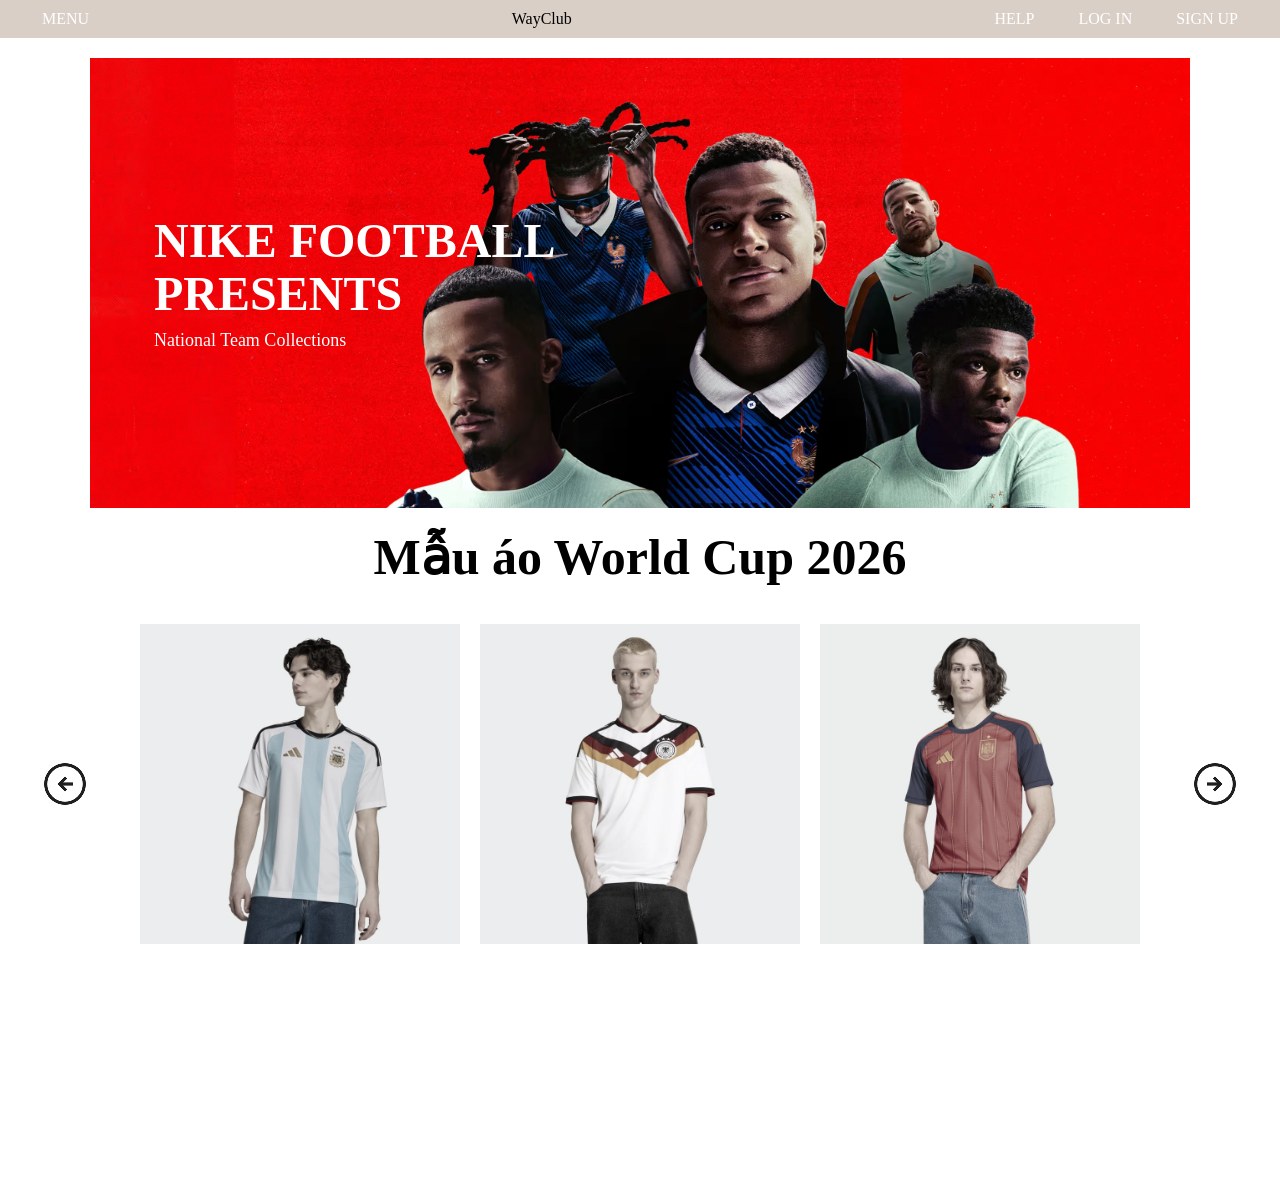
==== index.html @ 5ba558cb "Rename webchinh.html to index.html" ====
<html>
<head>
	<title>Wolfclub</title>
	<link rel="stylesheet" href="css/menu.css">
</head>
<body>
	<div id="nav">
		<div id ="menu">
			<ul class="left">
					<li><a href="#Menu" >MENU</a>
					<ul id="con">
						<li>Áo jersey</li>
						<li>Quần jersey</li>
					</ul>
					</li>
			</ul>
			<ul class="center">
				<li>WayClub</li>
			</ul>
			<ul class="right">
					<li><a href="#help">HELP</a></li>
					<li><a href="#login">LOG IN</a></li>
					<li><a href="#signup">SIGN UP</a></li>
				</ul>
		</div>
	</div>
	<div class="banner">
		<div class="ndbanner">
			<h2>NIKE FOOTBALL<br>PRESENTS</h2>
			<p>National Team Collections</p>
		</div>
	</div>
	
	<h1>Mẫu áo World Cup 2026	</h1>
	<div class="wrap">
	<img src="img/muitentrai.png" id="trai">
	<div class="slider">
		<div>
			<span><img src="img/a1.jpg"></span>
			<span><img src="img/a2.jpg"></span>
			<span><img src="img/a3.jpg"></span>
		</div>
		<div>
			<span><img src="img/a4.jpg"></span>
			<span><img src="img/a5.jpg"></span>
			<span><img src="img/messi.jpg"></span>
		</div>
		
	</div>
	<img src="img/muitenphai.png" id="phai">
	</div>
	<script language="JavaScript" src="js/slider.js"></script>
	
</body>
</html>
---- css/menu.css ----
* {
    margin:0 ;
    padding: 0;
    box-sizing: border-box;
}

ul {
    list-style: none;
}

#nav{
	position: sticky;
	top: 0;            
	z-index: 1000; 
}
#menu {
	
    display: flex;
    justify-content: space-between;
    background-color: #D9CFC7; 
    padding: 10px 20px;
}


.left, .center, .right {
    display: flex;
    align-items: center;
}



#menu ul li {
    position: relative; 
    margin: 0 10px;
}

#menu ul li a {
    text-decoration: none;
    color: white;
    padding: 8px 12px;
}


#con {
    display: none; 
    position: absolute;
    top: 100%; 
    left: 0;
    background-color: #c8d1b0; 
    min-width: 150px;
}


#con li {
    padding: 10px;
    cursor: pointer;
}


#con li:hover {
    background-color: #f59e0b; 
    color: white;
}


#menu ul li:hover #con {
    display: block;
}

.slider{
	width: 100%;
	display: flex;
	overflow-x: scroll;
}

.slider div{
	width: 100%;
	display: grid;
	grid-template-columns: auto auto auto;
	grid-gap: 20px;
	padding: 10px;
	flex: none;
}

.slider div img{
	width:100%;
	filter: grayscale(70%);
	transition: transform 0.5s;
}

.slider::-webkit-scrollbar{
	display: none;
}
.wrap{
	overflow-x: auto;
	position: relative;
	display:flex;
	align-items: center;
	justify-content: center;
	margin: 10% auto;
	bottom: 100px;
}

#trai, #phai{
	width:50px;
	cursor: pointer;
	margin: 40px;
}
h1{
	display:flex;
	font-size: 50px;
	justify-content: center;
	margin: 10px 0 0 0;
	
}

.slider div img:hover{
	filter: grayscale(0);
	cursor: pointer;
	transform: scale(1.1);
}

.banner {
    width: 1100px;
    height: 450px;
	margin:20px auto;
    background-image: url("../img/image.jpg"); 
    background-size: cover;	
    background-position: center 20%; 
    background-repeat: no-repeat;   
    position: relative;
    display: flex;
    align-items: center; 
    justify-content: flex-start; 
    padding-left: 5%; 
}


.ndbanner{
    color: white; 
}
.ndbanner h2 {
    font-size: 48px;
    font-weight: bold;
    text-transform: uppercase;
    margin-bottom: 10px;
    line-height: 1.1;
}
.ndbanner p {
    font-size: 18px;
    margin: 0;
}
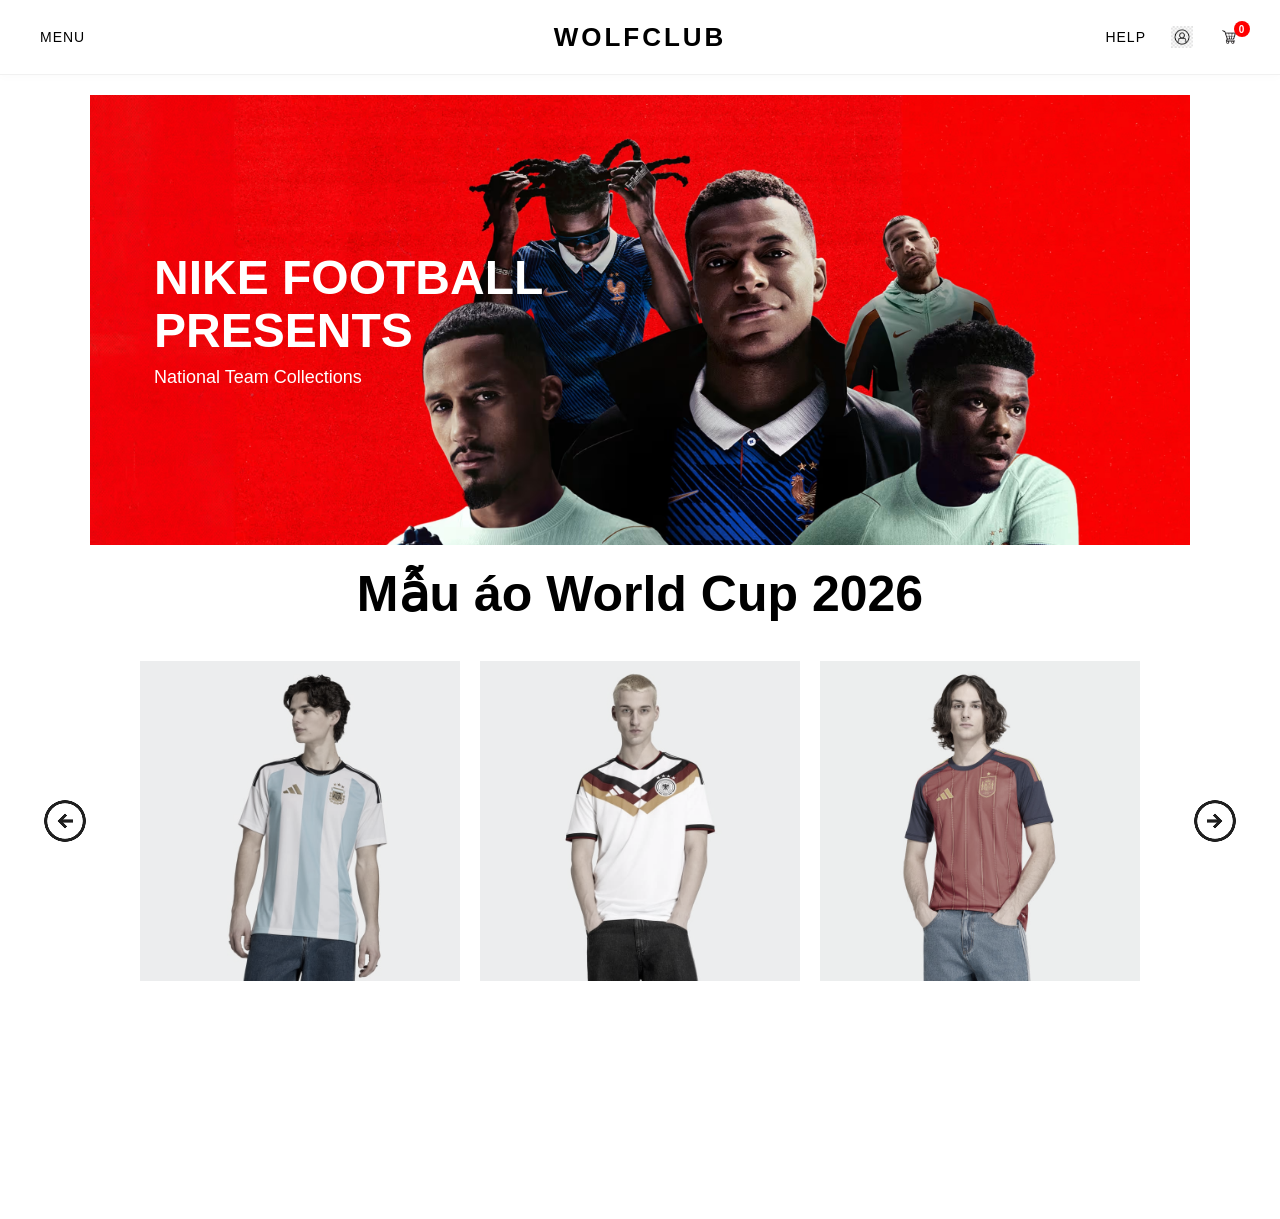
==== commit e6a213f2: "lendi" ====
--- a/index.html
+++ b/index.html
@@ -4,26 +4,40 @@
 	<link rel="stylesheet" href="css/menu.css">
 </head>
 <body>
-	<div id="nav">
-		<div id ="menu">
-			<ul class="left">
-					<li><a href="#Menu" >MENU</a>
-					<ul id="con">
-						<li>Áo jersey</li>
-						<li>Quần jersey</li>
-					</ul>
-					</li>
-			</ul>
-			<ul class="center">
-				<li>WayClub</li>
-			</ul>
-			<ul class="right">
-					<li><a href="#help">HELP</a></li>
-					<li><a href="#login">LOG IN</a></li>
-					<li><a href="#signup">SIGN UP</a></li>
-				</ul>
-		</div>
-	</div>
+<div id="nav" class="premium-nav">
+        <div id="menu">
+            
+            <ul class="left">
+                <li class="has-dropdown"><a href="index.html">MENU</a>
+                    <ul id="con">
+                        <li><a href="#">Áo jersey</a></li>
+                        <li><a href="#">Quần jersey</a></li>
+                    </ul>
+                </li>
+            </ul>
+            
+            <ul class="center">
+                <li><a href="index.html" class="brand-logo">WOLFCLUB</a></li>
+            </ul>
+            
+            <ul class="right">
+                <li><a href="#help" class="nav-text-link">HELP</a></li>
+                
+                <li>
+                    <a href="login.html" class="nav-icon-link">
+                        <img src="img/iconuser.jpg" alt="Tài khoản" class="custom-icon">
+                    </a>
+                </li>
+                
+                <li>
+                    <a href="cart.html" class="nav-icon-link cart-wrapper">
+                        <img src="img/iconshoping.jpg" alt="Giỏ hàng" class="custom-icon">
+                        <span class="cart-dot">0</span>
+                    </a>
+                </li>
+            </ul>
+        </div>
+    </div>
 	<div class="banner">
 		<div class="ndbanner">
 			<h2>NIKE FOOTBALL<br>PRESENTS</h2>
--- a/css/menu.css
+++ b/css/menu.css
@@ -1,6 +1,9 @@
 
+/* =========================================
+   HEADER WOLFCLUB CAO CẤP (PREMIUM)
+========================================= */
 * {
-    margin:0 ;
+    margin: 0;
     padding: 0;
     box-sizing: border-box;
 }
@@ -9,59 +12,145 @@
     list-style: none;
 }
 
-#nav{
-	position: sticky;
-	top: 0;            
-	z-index: 1000; 
-}
-#menu {
-	
+body {
+    font-family: 'Helvetica Neue', Arial, sans-serif; /* Font chữ gọn gàng, hiện đại */
+}
+
+/* Khung dính trên cùng, nền trắng, có viền mờ đáy */
+#nav.premium-nav {
+    position: sticky;
+    top: 0;
+    z-index: 1000;
+    background-color: #ffffff; 
+    border-bottom: 1px solid #f1f1f1; 
+    box-shadow: 0 2px 10px rgba(0,0,0,0.02); /* Đổ bóng cực nhẹ */
+}
+
+/* Căn chỉnh 3 cột cân bằng */
+#nav.premium-nav #menu {
     display: flex;
     justify-content: space-between;
-    background-color: #D9CFC7; 
-    padding: 10px 20px;
-}
-
-
-.left, .center, .right {
-    display: flex;
-    align-items: center;
-}
-
-
-
-#menu ul li {
-    position: relative; 
-    margin: 0 10px;
-}
-
-#menu ul li a {
+    align-items: center;
+    max-width: 1400px; /* Chiều rộng giống form chuẩn */
+    margin: 0 auto;
+    padding: 18px 40px; /* Thêm không gian thở */
+}
+
+#nav.premium-nav .left, 
+#nav.premium-nav .right {
+    flex: 1; /* Ép 2 bên bằng nhau để Logo ở center tuyệt đối */
+    display: flex;
+    align-items: center;
+}
+
+#nav.premium-nav .right {
+    justify-content: flex-end; /* Đẩy cụm Icon sát mép phải */
+    gap: 25px; /* Khoảng cách giữa các icon */
+}
+
+#nav.premium-nav .center {
+    display: flex;
+    justify-content: center;
+}
+
+/* Định dạng chung cho Text & Link */
+#nav.premium-nav a {
     text-decoration: none;
-    color: white;
-    padding: 8px 12px;
-}
-
+    color: #000000; /* Đen tuyền mạnh mẽ */
+    font-size: 14px;
+    font-weight: 500;
+    letter-spacing: 1px; /* Cách chữ nhẹ nhàng */
+    transition: color 0.3s ease;
+}
+
+#nav.premium-nav a:hover {
+    color: #888888; /* Chuyển xám khi rê chuột */
+}
+
+/* Tôn vinh Logo Thương hiệu */
+.brand-logo {
+    font-size: 26px !important;
+    font-weight: 900 !important;
+    letter-spacing: 3px !important; /* Dãn chữ rộng ra cho sang */
+    text-transform: uppercase;
+}
+
+/* Định dạng kích thước Icon */
+.nav-icon-link i {
+    font-size: 19px;
+    color: #000;
+}
+
+.nav-icon-link:hover i {
+    color: #888;
+}
+
+/* Biểu tượng Giỏ hàng và Chấm đỏ */
+.cart-wrapper {
+    position: relative;
+    display: flex;
+    align-items: center;
+}
+
+.cart-dot {
+    position: absolute;
+    top: -6px;
+    right: -8px;
+    background-color: #ff0000; /* Đỏ rực báo hiệu */
+    color: #ffffff !important;
+    font-size: 10px;
+    font-weight: bold;
+    min-width: 16px;
+    height: 16px;
+    border-radius: 50%;
+    display: flex;
+    align-items: center;
+    justify-content: center;
+    padding: 0 4px;
+}
+
+/* =========================================
+   MENU DROPDOWN TRONG SUỐT BÊN TRÁI
+========================================= */
+.has-dropdown {
+    position: relative;
+    padding: 10px 0;
+}
 
 #con {
     display: none; 
     position: absolute;
     top: 100%; 
     left: 0;
-    background-color: #c8d1b0; 
-    min-width: 150px;
-}
-
-
-#con li {
-    padding: 10px;
-    cursor: pointer;
-}
-
-
-#con li:hover {
-    background-color: #f59e0b; 
-    color: white;
-}
+    background-color: #ffffff; /* Nền trắng */
+    min-width: 200px;
+    border: 1px solid #eee;
+    box-shadow: 0 10px 20px rgba(0,0,0,0.05);
+    padding: 10px 0;
+}
+
+.has-dropdown:hover #con {
+    display: block;
+}
+
+#con li a {
+    display: block;
+    padding: 12px 20px;
+    font-size: 13px;
+    font-weight: 400;
+    color: #333 !important;
+    text-transform: capitalize;
+}
+
+#con li a:hover {
+    background-color: #f9f9f9;
+    color: #000 !important;
+}
+
+/* =========================================
+   TỪ ĐÂY TRỞ XUỐNG LÀ CODE SLIDER/BANNER CŨ CỦA BẠN 
+   (.slider, .banner, .wrap, v.v...)
+========================================= */
 
 
 #menu ul li:hover #con {
@@ -150,4 +239,321 @@
 .ndbanner p {
     font-size: 18px;
     margin: 0;
+}
+
+/* =========================================
+   GIAO DIỆN TRANG ĐĂNG NHẬP (MINIMALIST)
+========================================= */
+
+/* Nền xám cho riêng trang login */
+body.login-page-bg {
+    background-color: #f4f6f8;
+    display: flex;
+    justify-content: center;
+    align-items: center;
+    min-height: 100vh;
+    margin: 0;
+    font-family: Arial, sans-serif;
+}
+
+.simple-login-container {
+    width: 100%;
+    padding: 20px;
+    display: flex;
+    justify-content: center;
+}
+
+/* Khung hộp trắng bo góc */
+.simple-login-box {
+    background: #ffffff;
+    width: 100%;
+    max-width: 400px;
+    padding: 40px 30px;
+    border-radius: 8px;
+    box-shadow: 0 4px 20px rgba(0,0,0,0.05);
+    text-align: center;
+}
+
+.simple-login-box h1 {
+    font-size: 28px;
+    font-weight: 900;
+    text-transform: uppercase;
+    letter-spacing: 1px;
+    margin-bottom: 30px;
+    color: #111;
+}
+
+/* 2 Nút mạng xã hội */
+.social-btn {
+    width: 100%;
+    padding: 12px;
+    margin-bottom: 15px;
+    border-radius: 4px;
+    font-size: 14px;
+    font-weight: bold;
+    cursor: pointer;
+    display: flex;
+    align-items: center;
+    justify-content: center;
+    gap: 10px;
+    transition: 0.2s;
+}
+
+.social-btn img {
+    width: 18px;
+    height: 18px;
+    object-fit: contain;
+}
+
+.google-btn {
+    background: #fff;
+    border: 1px solid #ddd;
+    color: #333;
+}
+.google-btn:hover { background: #f9f9f9; }
+
+.apple-btn {
+    background: #000;
+    border: 1px solid #000;
+    color: #fff;
+}
+.apple-btn:hover { background: #333; }
+
+/* Đường kẻ chia "Hoặc" */
+.divider {
+    display: flex;
+    align-items: center;
+    text-align: center;
+    margin: 20px 0;
+    color: #999;
+    font-size: 13px;
+}
+
+.divider::before, .divider::after {
+    content: '';
+    flex: 1;
+    border-bottom: 1px solid #eee;
+}
+
+.divider span {
+    padding: 0 10px;
+}
+
+/* Các ô nhập liệu */
+.simple-login-box .input-group {
+    margin-bottom: 15px;
+    text-align: left;
+}
+
+.simple-login-box input {
+    width: 100%;
+    padding: 14px;
+    border: 1px solid #ddd;
+    border-radius: 4px;
+    font-size: 14px;
+    outline: none;
+    transition: border-color 0.3s;
+    box-sizing: border-box; /* Ép input không bị tràn ra ngoài form */
+}
+
+/* Rê chuột vào ô input thì viền đổi màu vàng */
+.simple-login-box input:focus {
+    border-color: #f1c40f; 
+}
+
+/* Nút Tiếp tục màu vàng */
+.btn-continue {
+    width: 100%;
+    background-color: #f1c40f; /* Màu vàng chuẩn y chang ảnh */
+    color: #000;
+    border: none;
+    padding: 14px;
+    font-size: 14px;
+    font-weight: bold;
+    border-radius: 4px;
+    cursor: pointer;
+    margin-top: 10px;
+    transition: 0.3s;
+}
+
+.btn-continue:hover {
+    background-color: #d4ac0d;
+}
+
+/* Nút quay lại dưới đáy */
+.back-link {
+    margin-top: 25px;
+}
+
+.back-link a {
+    color: #888;
+    font-size: 13px;
+    text-decoration: underline;
+}
+.back-link a:hover {
+    color: #111;
+}
+/* =========================================
+   GIAO DIỆN TÀI KHOẢN (ACCOUNT DASHBOARD)
+========================================= */
+.acc-wrapper {
+    display: flex;
+    gap: 20px;
+    margin: 40px auto 80px auto; /* Thêm khoảng trống dưới đáy web */
+    max-width: 1200px; /* Khóa chiều rộng tối đa */
+    padding: 0 20px; /* Giữ lề an toàn 2 bên không bị sát mép */
+    font-family: Arial, sans-serif;
+}
+
+/* --- SIDEBAR TRÁI --- */
+.acc-sidebar {
+    width: 260px; /* Bóp nhỏ cột trái lại một chút cho cân đối */
+    flex-shrink: 0; /* Bắt buộc không được thu nhỏ cột này khi màn hình hẹp */
+    display: flex;
+    flex-direction: column;
+    gap: 15px;
+}
+
+.acc-sidebar > div, .acc-sidebar > nav {
+    background: #fff;
+    border-radius: 8px;
+    padding: 15px 20px; /* Giảm padding một chút cho thon gọn */
+    box-shadow: 0 1px 4px rgba(0,0,0,0.05);
+}
+
+.acc-profile {
+    display: flex;
+    align-items: center;
+    gap: 15px;
+}
+
+.acc-avatar {
+    width: 50px;
+    height: 50px;
+    background-color: #fce2b6; /* Màu vàng nhạt giống avatar */
+    color: #fff;
+    border-radius: 50%;
+    display: flex;
+    justify-content: center;
+    align-items: center;
+    font-size: 24px;
+}
+
+.acc-user-info { display: flex; flex-direction: column; gap: 5px; }
+.acc-name { font-weight: bold; font-size: 14px; color: #333; }
+.acc-email { font-size: 13px; color: #666; word-break: break-all; }
+
+/* Các link Navigation */
+.acc-nav { display: flex; flex-direction: column; }
+.acc-nav a {
+    display: flex;
+    align-items: center;
+    padding: 15px 0;
+    color: #444;
+    text-decoration: none;
+    font-size: 14px;
+    border-bottom: 1px solid #f1f1f1;
+}
+.acc-nav a:last-child { border-bottom: none; }
+.acc-nav a i:first-child { width: 25px; color: #f5a623; font-size: 16px; } /* Icon màu vàng */
+.acc-nav a .arrow { margin-left: auto; color: #ccc; font-size: 12px; }
+
+/* Hover và Active (Có viền vàng bên trái) */
+.acc-nav a:hover, .acc-nav a.active { color: #000; font-weight: bold; }
+.acc-nav a.active { position: relative; }
+.acc-nav a.active::before {
+    content: ""; position: absolute; left: -20px;
+    width: 4px; height: 20px; background-color: #f5a623; border-radius: 0 4px 4px 0;
+}
+
+/* Liên hệ Footer */
+.acc-contact p {
+    display: flex; justify-content: space-between;
+    font-size: 12px; margin-bottom: 10px;
+}
+.acc-contact p .label { color: #888; }
+.acc-contact p .val { color: #f5a623; text-decoration: none; }
+
+/* Nút đăng xuất */
+.btn-logout {
+    background-color: #f8f9fa; border: 1px solid #ddd;
+    color: #333; padding: 12px; border-radius: 8px;
+    font-size: 14px; font-weight: bold; cursor: pointer; transition: 0.3s;
+}
+.btn-logout:hover { background-color: #e2e6ea; }
+
+/* --- CỘT PHẢI: NỘI DUNG --- */
+.acc-content {
+    flex: 1; background: #fff;
+    border-radius: 8px; padding: 30px;
+    box-shadow: 0 1px 4px rgba(0,0,0,0.05);
+}
+
+.acc-page-title { font-size: 18px; color: #333; margin-bottom: 20px; }
+
+/* Thanh tìm kiếm */
+.acc-search-box {
+    position: relative; margin-bottom: 20px;
+}
+.acc-search-box i {
+    position: absolute; left: 15px; top: 50%; transform: translateY(-50%); color: #999;
+}
+.acc-search-box input {
+    width: 100%; padding: 12px 12px 12px 40px;
+    border: 1px solid #eee; border-radius: 6px; outline: none; font-size: 14px;
+}
+
+/* Tabs trạng thái */
+.acc-tabs {
+    display: flex; border-bottom: 1px solid #eee; margin-bottom: 50px;
+}
+.acc-tabs .tab {
+    padding: 15px 20px; font-size: 14px; color: #666; cursor: pointer;
+}
+.acc-tabs .tab.active {
+    color: #f5a623; font-weight: bold; border-bottom: 2px solid #f5a623;
+}
+
+/* Empty state (Không có đơn) */
+.acc-empty-state {
+    display: flex; flex-direction: column; align-items: center; justify-content: center;
+    padding: 50px 0; color: #999;
+}
+.acc-empty-state .empty-icon {
+    width: 80px; height: 80px; background: #f4f6f8; border-radius: 50%;
+    display: flex; justify-content: center; align-items: center; font-size: 35px; color: #d1d5db;
+    margin-bottom: 15px;
+}
+
+/* Mobile responsive */
+@media (max-width: 900px) {
+    .acc-wrapper { flex-direction: column; }
+    .acc-sidebar { width: 100%; }
+    .acc-tabs { overflow-x: auto; white-space: nowrap; }
+}
+/* =========================================
+   ĐỊNH DẠNG ICON BẰNG ẢNH (CUSTOM ICON)
+========================================= */
+.custom-icon {
+    width: 22px;
+    height: 22px;
+    object-fit: contain; /* Giữ tỷ lệ, không làm méo ảnh */
+    vertical-align: middle;
+    transition: transform 0.3s ease;
+}
+
+/* Hiệu ứng phóng to nhẹ khi khách rê chuột vào ảnh */
+.nav-icon-link:hover .custom-icon {
+    transform: scale(1.15);
+}
+
+/* Chỉnh lại vị trí chấm đỏ cho khớp với thẻ ảnh */
+.cart-wrapper {
+    position: relative;
+    display: flex;
+    align-items: center;
+}
+.cart-dot {
+    top: -5px;
+    right: -10px;
 }
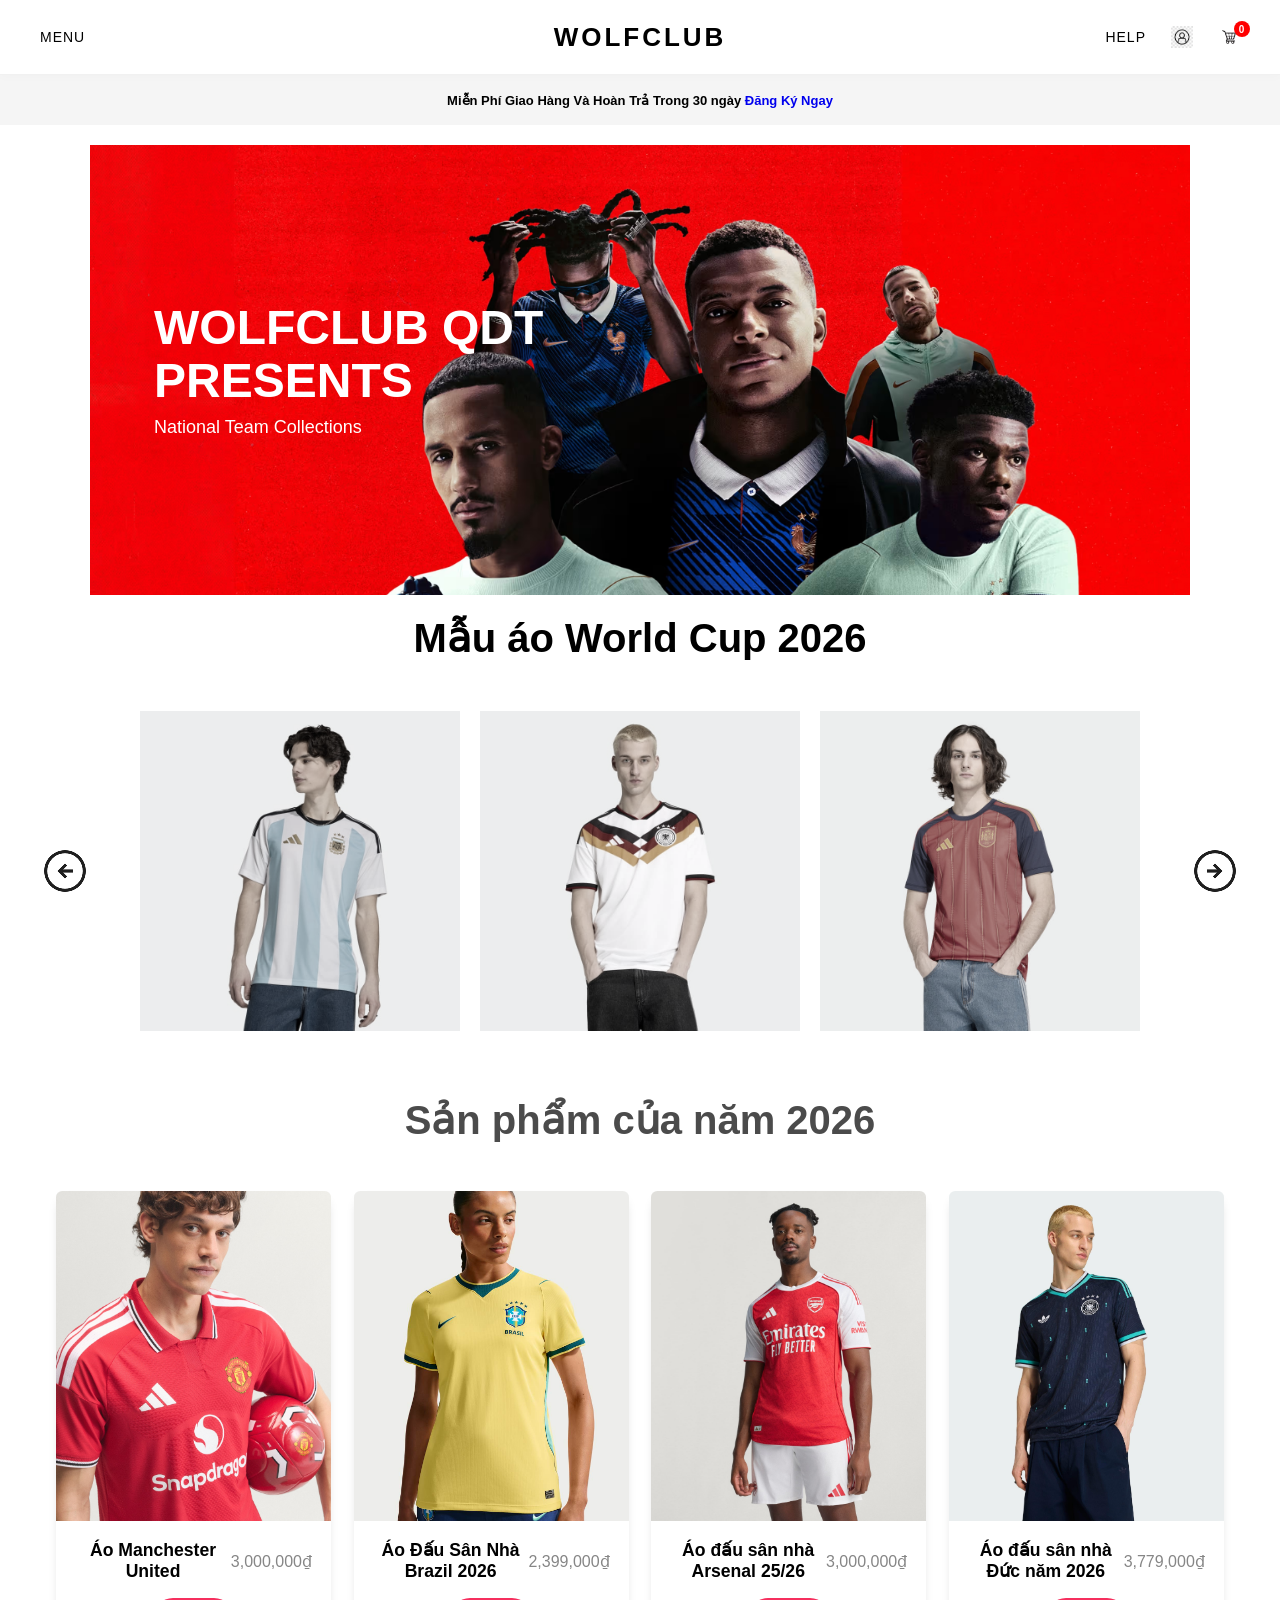
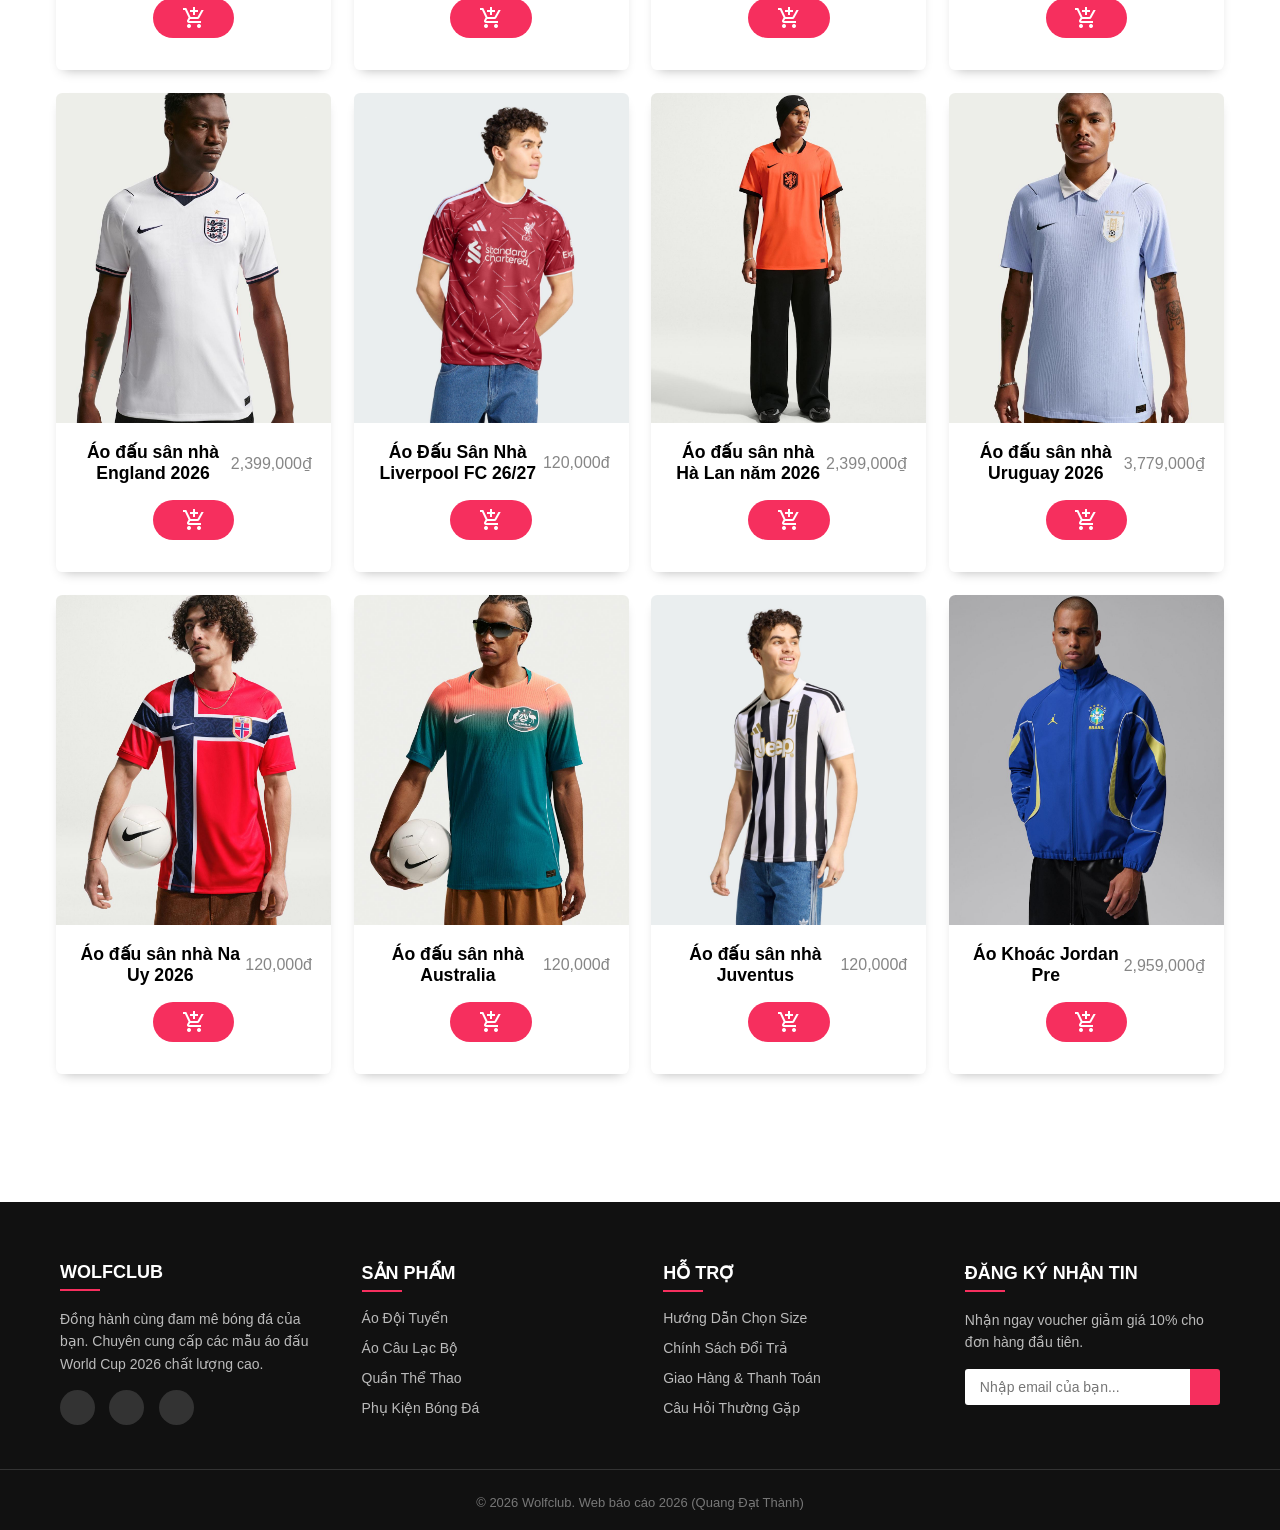
==== commit d861f68f: "Update index.html" ====
--- a/index.html
+++ b/index.html
@@ -2,6 +2,8 @@
 <head>
 	<title>Wolfclub</title>
 	<link rel="stylesheet" href="css/menu.css">
+	<link rel="stylesheet" href="css/footer.css">
+	<link rel="stylesheet" href="https://fonts.googleapis.com/css2?family=Material+Symbols+Outlined:opsz,wght,FILL,GRAD@24,400,0,0&icon_names=add_shopping_cart" />
 </head>
 <body>
 <div id="nav" class="premium-nav">
@@ -38,14 +40,17 @@
             </ul>
         </div>
     </div>
+	<div class="thongtin">
+		<h3>Miễn Phí Giao Hàng Và Hoàn Trả Trong 30 ngày <a href="login.html">Đăng Ký Ngay</a></h3>
+	</div>
 	<div class="banner">
 		<div class="ndbanner">
-			<h2>NIKE FOOTBALL<br>PRESENTS</h2>
+			<h2>WOLFCLUB QDT<br>PRESENTS</h2>
 			<p>National Team Collections</p>
 		</div>
 	</div>
 	
-	<h1>Mẫu áo World Cup 2026	</h1>
+	<h1>Mẫu áo World Cup 2026</h1>
 	<div class="wrap">
 	<img src="img/muitentrai.png" id="trai">
 	<div class="slider">
@@ -64,6 +69,278 @@
 	<img src="img/muitenphai.png" id="phai">
 	</div>
 	<script language="JavaScript" src="js/slider.js"></script>
+	<div class="ndc">
+	<div class="nd">
+		<div class="title">
+			<h4>Sản phẩm của năm 2026</h4>
+		</div>
+		<div class="sp-grid">
+			
+			<div class="sp">
+				<a href="sanpham/product1.html?id=mu" class="link-chi-tiet">
+					<div class="sp-img">
+						<img src="img/ao1b.jpg" alt="front sp images">
+						<img src="img/ao1.jpg" alt="rear sp images" class="rear-img">
+					</div>
+				</a>
+				<div class="ttsp">
+					<div>
+						<a href="sanpham/product1.html?id=mu" class="link-chi-tiet">
+							<span class="tensp">Áo Manchester United</span>
+						</a>
+						<span class="giasp">3,000,000₫</span>
+					</div>
+				    <a href="#" class="nutsp"><span class="material-symbols-outlined">add_shopping_cart</span></a>
+				</div>
+			</div>
+			
+			<div class="sp">
+				<a href="sanpham/product1.html?id=brazil" class="link-chi-tiet">
+					<div class="sp-img">
+						<img src="img/ao2b.jpg" alt="front sp images">
+						<img src="img/ao2.jpg" alt="rear sp images" class="rear-img">
+					</div>
+				</a>
+				<div class="ttsp">
+					<div>
+						<a href="sanpham/product1.html?id=brazil" class="link-chi-tiet">
+							<span class="tensp">Áo Đấu Sân Nhà Brazil 2026</span>
+						</a>
+						<span class="giasp">2,399,000₫</span>
+					</div>
+				    <a href="#" class="nutsp"><span class="material-symbols-outlined">add_shopping_cart</span></a>
+				</div>
+			</div>
+			
+			<div class="sp">
+				<a href="sanpham/product1.html?id=arsenal" class="link-chi-tiet">
+					<div class="sp-img">
+						<img src="img/ao3.jpg" alt="front sp images">
+						<img src="img/ao3b.jpg" alt="rear sp images" class="rear-img">
+					</div>
+				</a>
+				<div class="ttsp">
+					<div>
+						<a href="sanpham/product1.html?id=arsenal" class="link-chi-tiet">
+							<span class="tensp">Áo đấu sân nhà Arsenal 25/26</span>
+						</a>
+						<span class="giasp">3,000,000₫</span>
+					</div>
+				    <a href="#" class="nutsp"><span class="material-symbols-outlined">add_shopping_cart</span></a>
+				</div>
+			</div>
+			
+			<div class="sp">
+				<a href="sanpham/product1.html?id=duc" class="link-chi-tiet">
+					<div class="sp-img">
+						<img src="img/ao_20.jpg" alt="front sp images">
+						<img src="img/ao_21.jpg" alt="rear sp images" class="rear-img">
+					</div>
+				</a>
+				<div class="ttsp">
+					<div>
+					    <a href="sanpham/product1.html?id=duc" class="link-chi-tiet">
+						    <span class="tensp">Áo đấu sân nhà Đức năm 2026</span>
+						</a>
+						<span class="giasp">3,779,000₫</span>
+					</div>
+				    <a href="#" class="nutsp"><span class="material-symbols-outlined">add_shopping_cart</span></a>
+				</div>
+			</div>
+			
+			<div class="sp">
+				<a href="sanpham/product1.html?id=england" class="link-chi-tiet">
+					<div class="sp-img">
+						<img src="img/ao_18.jpg" alt="front sp images">
+						<img src="img/ao_19.jpg" alt="rear sp images" class="rear-img">
+					</div>
+				</a>
+				<div class="ttsp">
+					<div>
+					    <a href="sanpham/product1.html?id=england" class="link-chi-tiet">
+						    <span class="tensp">Áo đấu sân nhà England 2026</span>
+						</a>
+						<span class="giasp">2,399,000₫</span>
+					</div>
+				    <a href="#" class="nutsp"><span class="material-symbols-outlined">add_shopping_cart</span></a>
+				</div>
+			</div>
+			
+			<div class="sp">
+				<a href="sanpham/product1.html?id=liverpool" class="link-chi-tiet">
+					<div class="sp-img">
+						<img src="img/ao_9.jpg" alt="front sp images">
+						<img src="img/ao_10.jpg" alt="rear sp images" class="rear-img">
+					</div>
+				</a>
+				<div class="ttsp">
+					<div>
+					    <a href="sanpham/product1.html?id=liverpool" class="link-chi-tiet">
+						    <span class="tensp">Áo Đấu Sân Nhà Liverpool FC 26/27</span>
+						</a>
+						<span class="giasp">120,000đ</span>
+					</div>
+				    <a href="#" class="nutsp"><span class="material-symbols-outlined">add_shopping_cart</span></a>
+				</div>
+			</div>
+			
+			<div class="sp">
+				<a href="sanpham/product1.html?id=halan" class="link-chi-tiet">
+					<div class="sp-img">
+						<img src="img/ao_11.jpg" alt="front sp images">
+						<img src="img/ao_12.jpg" alt="rear sp images" class="rear-img">
+					</div>
+				</a>
+				<div class="ttsp">
+					<div>
+					    <a href="sanpham/product1.html?id=halan" class="link-chi-tiet">
+						    <span class="tensp">Áo đấu sân nhà Hà Lan năm 2026</span>
+						</a>
+						<span class="giasp">2,399,000₫</span>
+					</div>
+				    <a href="#" class="nutsp"><span class="material-symbols-outlined">add_shopping_cart</span></a>
+				</div>
+			</div>
+			
+			<div class="sp">
+				<a href="sanpham/product1.html?id=uruguay" class="link-chi-tiet">
+					<div class="sp-img">
+						<img src="img/ao_1.jpg" alt="front sp images">
+						<img src="img/ao_2.jpg" alt="rear sp images" class="rear-img">
+					</div>
+				</a>
+				<div class="ttsp">
+					<div>
+					    <a href="sanpham/product1.html?id=uruguay" class="link-chi-tiet">
+						    <span class="tensp">Áo đấu sân nhà Uruguay 2026</span>
+						</a>
+						<span class="giasp">3,779,000₫</span>
+					</div>
+				    <a href="#" class="nutsp"><span class="material-symbols-outlined">add_shopping_cart</span></a>
+				</div>
+			</div>
+			
+			<div class="sp">
+				<a href="sanpham/product1.html?id=nauy" class="link-chi-tiet">
+					<div class="sp-img">
+						<img src="img/ao_3.jpg" alt="front sp images">
+						<img src="img/ao_4.jpg" alt="rear sp images" class="rear-img">
+					</div>
+				</a>
+				<div class="ttsp">
+					<div>
+					    <a href="sanpham/product1.html?id=nauy" class="link-chi-tiet">
+						    <span class="tensp">Áo đấu sân nhà Na Uy 2026</span>
+						</a>
+						<span class="giasp">120,000đ</span>
+					</div>
+				    <a href="#" class="nutsp"><span class="material-symbols-outlined">add_shopping_cart</span></a>
+				</div>
+			</div>
+			
+			<div class="sp">
+				<a href="sanpham/product1.html?id=australia" class="link-chi-tiet">
+					<div class="sp-img">
+						<img src="img/ao_5.jpg" alt="front sp images">
+						<img src="img/ao_6.jpg" alt="rear sp images" class="rear-img">
+					</div>
+				</a>
+				<div class="ttsp">
+					<div>
+					    <a href="sanpham/product1.html?id=australia" class="link-chi-tiet">
+						    <span class="tensp">Áo đấu sân nhà Australia</span>
+						</a>
+						<span class="giasp">120,000đ</span>
+					</div>
+				    <a href="#" class="nutsp"><span class="material-symbols-outlined">add_shopping_cart</span></a>
+				</div>
+			</div>
+			
+			<div class="sp">
+				<a href="sanpham/product1.html?id=juventus" class="link-chi-tiet">
+					<div class="sp-img">
+						<img src="img/ao_15.jpg" alt="front sp images">
+						<img src="img/ao_14.jpg" alt="rear sp images" class="rear-img">
+					</div>
+				</a>
+				<div class="ttsp">
+					<div>
+					    <a href="sanpham/product1.html?id=juventus" class="link-chi-tiet">
+						    <span class="tensp">Áo đấu sân nhà Juventus</span>
+						</a>
+						<span class="giasp">120,000đ</span>
+					</div>
+				    <a href="#" class="nutsp"><span class="material-symbols-outlined">add_shopping_cart</span></a>
+				</div>
+			</div>
+			
+			<div class="sp">
+				<a href="sanpham/product1.html?id=jordan" class="link-chi-tiet">
+					<div class="sp-img">
+						<img src="img/ao_16.jpg" alt="front sp images">
+						<img src="img/ao_17.jpg" alt="rear sp images" class="rear-img">
+					</div>
+				</a>
+				<div class="ttsp">
+					<div>
+					    <a href="sanpham/product1.html?id=jordan" class="link-chi-tiet">
+						    <span class="tensp">Áo Khoác Jordan Pre</span>
+						</a>
+						<span class="giasp">2,959,000₫</span>
+					</div>
+				    <a href="#" class="nutsp"><span class="material-symbols-outlined">add_shopping_cart</span></a>
+				</div>
+			</div>
+			
+		</div>
+	</div>
+</div>
 	
+<footer class="site-footer">
+    <div class="footer-container">
+        <div class="footer-col">
+            <h4>WOLFCLUB</h4>
+            <p>Đồng hành cùng đam mê bóng đá của bạn. Chuyên cung cấp các mẫu áo đấu World Cup 2026 chất lượng cao.</p>
+            <div class="social-links">
+                <a href="#"><i class="fab fa-facebook-f"></i></a>
+                <a href="#"><i class="fab fa-instagram"></i></a>
+                <a href="#"><i class="fab fa-tiktok"></i></a>
+            </div>
+        </div>
+
+        <div class="footer-col">
+            <h4>Sản Phẩm</h4>
+            <ul>
+                <li><a href="#">Áo Đội Tuyển</a></li>
+                <li><a href="#">Áo Câu Lạc Bộ</a></li>
+                <li><a href="#">Quần Thể Thao</a></li>
+                <li><a href="#">Phụ Kiện Bóng Đá</a></li>
+            </ul>
+        </div>
+
+        <div class="footer-col">
+            <h4>Hỗ Trợ</h4>
+            <ul>
+                <li><a href="#">Hướng Dẫn Chọn Size</a></li>
+                <li><a href="#">Chính Sách Đổi Trả</a></li>
+                <li><a href="#">Giao Hàng & Thanh Toán</a></li>
+                <li><a href="#">Câu Hỏi Thường Gặp</a></li>
+            </ul>
+        </div>
+
+        <div class="footer-col">
+            <h4>Đăng Ký Nhận Tin</h4>
+            <p>Nhận ngay voucher giảm giá 10% cho đơn hàng đầu tiên.</p>
+            <form action="#" class="newsletter-form">
+                <input type="email" placeholder="Nhập email của bạn..." required>
+                <button type="submit"><i class="fas fa-paper-plane"></i></button>
+            </form>
+        </div>
+    </div>
+
+    <div class="footer-bottom">
+        <p>&copy; 2026 Wolfclub. Web báo cáo 2026 (Quang Đạt Thành)</p>
+    </div>
+</footer>
 </body>
 </html>
--- a/css/menu.css
+++ b/css/menu.css
@@ -1,51 +1,44 @@
 
-/* =========================================
-   HEADER WOLFCLUB CAO CẤP (PREMIUM)
-========================================= */
 * {
     margin: 0;
     padding: 0;
     box-sizing: border-box;
 }
-
 ul {
     list-style: none;
 }
-
 body {
-    font-family: 'Helvetica Neue', Arial, sans-serif; /* Font chữ gọn gàng, hiện đại */
-}
-
-/* Khung dính trên cùng, nền trắng, có viền mờ đáy */
+    font-family: 'Helvetica Neue', Arial, sans-serif; 
+}
+
 #nav.premium-nav {
     position: sticky;
     top: 0;
     z-index: 1000;
     background-color: #ffffff; 
     border-bottom: 1px solid #f1f1f1; 
-    box-shadow: 0 2px 10px rgba(0,0,0,0.02); /* Đổ bóng cực nhẹ */
-}
-
-/* Căn chỉnh 3 cột cân bằng */
+    box-shadow: 0 2px 10px rgba(0,0,0,0.02);
+}
+
 #nav.premium-nav #menu {
     display: flex;
     justify-content: space-between;
     align-items: center;
-    max-width: 1400px; /* Chiều rộng giống form chuẩn */
+    max-width: 1400px;
     margin: 0 auto;
-    padding: 18px 40px; /* Thêm không gian thở */
+    padding: 18px 40px;
 }
 
 #nav.premium-nav .left, 
 #nav.premium-nav .right {
-    flex: 1; /* Ép 2 bên bằng nhau để Logo ở center tuyệt đối */
+    flex: 1; 
     display: flex;
     align-items: center;
 }
 
 #nav.premium-nav .right {
-    justify-content: flex-end; /* Đẩy cụm Icon sát mép phải */
-    gap: 25px; /* Khoảng cách giữa các icon */
+    justify-content: flex-end;
+    gap: 25px; 
 }
 
 #nav.premium-nav .center {
@@ -53,29 +46,26 @@
     justify-content: center;
 }
 
-/* Định dạng chung cho Text & Link */
 #nav.premium-nav a {
     text-decoration: none;
-    color: #000000; /* Đen tuyền mạnh mẽ */
+    color: #000000; 
     font-size: 14px;
     font-weight: 500;
-    letter-spacing: 1px; /* Cách chữ nhẹ nhàng */
+    letter-spacing: 1px; 
     transition: color 0.3s ease;
 }
 
 #nav.premium-nav a:hover {
-    color: #888888; /* Chuyển xám khi rê chuột */
-}
-
-/* Tôn vinh Logo Thương hiệu */
+    color: #888888;
+}
+
 .brand-logo {
     font-size: 26px !important;
     font-weight: 900 !important;
-    letter-spacing: 3px !important; /* Dãn chữ rộng ra cho sang */
+    letter-spacing: 3px !important; 
     text-transform: uppercase;
 }
 
-/* Định dạng kích thước Icon */
 .nav-icon-link i {
     font-size: 19px;
     color: #000;
@@ -85,7 +75,6 @@
     color: #888;
 }
 
-/* Biểu tượng Giỏ hàng và Chấm đỏ */
 .cart-wrapper {
     position: relative;
     display: flex;
@@ -96,7 +85,7 @@
     position: absolute;
     top: -6px;
     right: -8px;
-    background-color: #ff0000; /* Đỏ rực báo hiệu */
+    background-color: #ff0000;
     color: #ffffff !important;
     font-size: 10px;
     font-weight: bold;
@@ -109,9 +98,6 @@
     padding: 0 4px;
 }
 
-/* =========================================
-   MENU DROPDOWN TRONG SUỐT BÊN TRÁI
-========================================= */
 .has-dropdown {
     position: relative;
     padding: 10px 0;
@@ -122,7 +108,7 @@
     position: absolute;
     top: 100%; 
     left: 0;
-    background-color: #ffffff; /* Nền trắng */
+    background-color: #ffffff;
     min-width: 200px;
     border: 1px solid #eee;
     box-shadow: 0 10px 20px rgba(0,0,0,0.05);
@@ -147,14 +133,24 @@
     color: #000 !important;
 }
 
-/* =========================================
-   TỪ ĐÂY TRỞ XUỐNG LÀ CODE SLIDER/BANNER CŨ CỦA BẠN 
-   (.slider, .banner, .wrap, v.v...)
-========================================= */
-
-
 #menu ul li:hover #con {
     display: block;
+}
+
+.thongtin{
+	width:100%;
+	height: 50px;
+	background-color:#f5f5f5;
+	display:flex;
+    justify-content:center;
+	align-items:center;
+}
+h3{
+	font-size:13px;
+	font-family:Arial;
+}
+h3 a{
+	text-decoration: none;
 }
 
 .slider{
@@ -187,8 +183,8 @@
 	display:flex;
 	align-items: center;
 	justify-content: center;
-	margin: 10% auto;
-	bottom: 100px;
+	margin: 40px auto 40px auto;
+
 }
 
 #trai, #phai{
@@ -198,7 +194,7 @@
 }
 h1{
 	display:flex;
-	font-size: 50px;
+	font-size: 40px;
 	justify-content: center;
 	margin: 10px 0 0 0;
 	
@@ -241,11 +237,109 @@
     margin: 0;
 }
 
-/* =========================================
-   GIAO DIỆN TRANG ĐĂNG NHẬP (MINIMALIST)
-========================================= */
-
-/* Nền xám cho riêng trang login */
+.ndc{
+	min-height: 100vh;
+	padding: 1rem 1rem 3rem 1rem;
+}
+.nd{
+	max-width:1200px;
+	margin: 0 auto;
+	padding:0 1rem;
+}
+.title{
+	margin-bottom:3rem;
+}
+.title h4{
+	font-size: 40px;
+	text-align:center;
+	opacity:0.7;
+}
+.sp{
+	background-color:#fff;
+	border-radius:0.4rem;
+	overflow:hidden;
+	box-shadow:0 6px 12px -7px rgba(171, 171, 171, 1);
+	transition:box-shadow 0.4s ease-out;
+	position:relative;	
+}
+.sp:hover{
+	box-shadow: 0 10px 12px -7px rgba(171, 171, 171, 1);
+}
+.sp-img{
+	width: 100%;
+    position: relative;
+    padding-bottom: 120%; 
+    overflow: hidden;
+}
+.sp-img img{
+	position: absolute;
+    top: 0;
+    left: 0;
+    width: 100%;
+    height: 100%;
+    object-fit: cover;
+}
+.sp-img .rear-img{
+	opacity:0;
+	position:absolute;
+	top:0;
+	left:0;
+	z-index:-1;
+	transition: opacity 0.4s ease-out;
+}
+.sp:hover .rear-img{
+	opacity:1;
+	z-index:0;
+}
+.ttsp{
+	padding:1.2rem 1.2rem 2rem;
+	text-align:center;
+}
+.ttsp div{
+	display:flex;
+	align-items:center;
+	justify-content:space-between;
+	margin-bottom: 1rem;
+}
+.tensp{
+	font-weight:600;
+	font-size:1.1rem;
+}
+.giasp{
+	color: #868686;
+}
+.nutsp{
+	background-color:#f62f5e;
+	color:#fff;
+	text-decoration:none;
+	font-weight: 300;
+	padding: 0.5rem 1.8rem;
+	border-radius:1.9rem;
+	transition: background-color 0.5s ease-out;
+	display: inline-flex;
+    align-items: center;
+    justify-content: center;
+}
+.nutsp:hover{
+	background-color:#f50e45;
+}
+.sp-grid{
+	display:grid;
+	grid-template-columns: repeat(4, 1fr);
+	align-items:center;
+	justify-content:center;
+	gap: 1.4rem;
+}
+
+.link-chi-tiet {
+    text-decoration: none;
+    color: inherit; 
+}
+.link-chi-tiet:hover .tensp {
+    color: #f62f5e;
+    transition: color 0.3s ease;
+}
+
 body.login-page-bg {
     background-color: #f4f6f8;
     display: flex;
@@ -263,7 +357,6 @@
     justify-content: center;
 }
 
-/* Khung hộp trắng bo góc */
 .simple-login-box {
     background: #ffffff;
     width: 100%;
@@ -283,7 +376,6 @@
     color: #111;
 }
 
-/* 2 Nút mạng xã hội */
 .social-btn {
     width: 100%;
     padding: 12px;
@@ -319,7 +411,6 @@
 }
 .apple-btn:hover { background: #333; }
 
-/* Đường kẻ chia "Hoặc" */
 .divider {
     display: flex;
     align-items: center;
@@ -339,7 +430,6 @@
     padding: 0 10px;
 }
 
-/* Các ô nhập liệu */
 .simple-login-box .input-group {
     margin-bottom: 15px;
     text-align: left;
@@ -353,18 +443,16 @@
     font-size: 14px;
     outline: none;
     transition: border-color 0.3s;
-    box-sizing: border-box; /* Ép input không bị tràn ra ngoài form */
-}
-
-/* Rê chuột vào ô input thì viền đổi màu vàng */
+    box-sizing: border-box;
+}
+
 .simple-login-box input:focus {
     border-color: #f1c40f; 
 }
 
-/* Nút Tiếp tục màu vàng */
 .btn-continue {
     width: 100%;
-    background-color: #f1c40f; /* Màu vàng chuẩn y chang ảnh */
+    background-color: #f1c40f; 
     color: #000;
     border: none;
     padding: 14px;
@@ -380,7 +468,6 @@
     background-color: #d4ac0d;
 }
 
-/* Nút quay lại dưới đáy */
 .back-link {
     margin-top: 25px;
 }
@@ -393,22 +480,20 @@
 .back-link a:hover {
     color: #111;
 }
-/* =========================================
-   GIAO DIỆN TÀI KHOẢN (ACCOUNT DASHBOARD)
-========================================= */
+
 .acc-wrapper {
     display: flex;
     gap: 20px;
-    margin: 40px auto 80px auto; /* Thêm khoảng trống dưới đáy web */
-    max-width: 1200px; /* Khóa chiều rộng tối đa */
-    padding: 0 20px; /* Giữ lề an toàn 2 bên không bị sát mép */
+    margin: 40px auto 80px auto; 
+    max-width: 1200px; 
+    padding: 0 20px; 
     font-family: Arial, sans-serif;
 }
 
-/* --- SIDEBAR TRÁI --- */
+
 .acc-sidebar {
-    width: 260px; /* Bóp nhỏ cột trái lại một chút cho cân đối */
-    flex-shrink: 0; /* Bắt buộc không được thu nhỏ cột này khi màn hình hẹp */
+    width: 260px; 
+    flex-shrink: 0; 
     display: flex;
     flex-direction: column;
     gap: 15px;
@@ -417,7 +502,7 @@
 .acc-sidebar > div, .acc-sidebar > nav {
     background: #fff;
     border-radius: 8px;
-    padding: 15px 20px; /* Giảm padding một chút cho thon gọn */
+    padding: 15px 20px; 
     box-shadow: 0 1px 4px rgba(0,0,0,0.05);
 }
 
@@ -430,7 +515,7 @@
 .acc-avatar {
     width: 50px;
     height: 50px;
-    background-color: #fce2b6; /* Màu vàng nhạt giống avatar */
+    background-color: #fce2b6;
     color: #fff;
     border-radius: 50%;
     display: flex;
@@ -443,7 +528,6 @@
 .acc-name { font-weight: bold; font-size: 14px; color: #333; }
 .acc-email { font-size: 13px; color: #666; word-break: break-all; }
 
-/* Các link Navigation */
 .acc-nav { display: flex; flex-direction: column; }
 .acc-nav a {
     display: flex;
@@ -455,10 +539,9 @@
     border-bottom: 1px solid #f1f1f1;
 }
 .acc-nav a:last-child { border-bottom: none; }
-.acc-nav a i:first-child { width: 25px; color: #f5a623; font-size: 16px; } /* Icon màu vàng */
+.acc-nav a i:first-child { width: 25px; color: #f5a623; font-size: 16px; } 
 .acc-nav a .arrow { margin-left: auto; color: #ccc; font-size: 12px; }
 
-/* Hover và Active (Có viền vàng bên trái) */
 .acc-nav a:hover, .acc-nav a.active { color: #000; font-weight: bold; }
 .acc-nav a.active { position: relative; }
 .acc-nav a.active::before {
@@ -466,7 +549,6 @@
     width: 4px; height: 20px; background-color: #f5a623; border-radius: 0 4px 4px 0;
 }
 
-/* Liên hệ Footer */
 .acc-contact p {
     display: flex; justify-content: space-between;
     font-size: 12px; margin-bottom: 10px;
@@ -474,7 +556,6 @@
 .acc-contact p .label { color: #888; }
 .acc-contact p .val { color: #f5a623; text-decoration: none; }
 
-/* Nút đăng xuất */
 .btn-logout {
     background-color: #f8f9fa; border: 1px solid #ddd;
     color: #333; padding: 12px; border-radius: 8px;
@@ -482,7 +563,6 @@
 }
 .btn-logout:hover { background-color: #e2e6ea; }
 
-/* --- CỘT PHẢI: NỘI DUNG --- */
 .acc-content {
     flex: 1; background: #fff;
     border-radius: 8px; padding: 30px;
@@ -491,7 +571,6 @@
 
 .acc-page-title { font-size: 18px; color: #333; margin-bottom: 20px; }
 
-/* Thanh tìm kiếm */
 .acc-search-box {
     position: relative; margin-bottom: 20px;
 }
@@ -503,7 +582,6 @@
     border: 1px solid #eee; border-radius: 6px; outline: none; font-size: 14px;
 }
 
-/* Tabs trạng thái */
 .acc-tabs {
     display: flex; border-bottom: 1px solid #eee; margin-bottom: 50px;
 }
@@ -514,7 +592,6 @@
     color: #f5a623; font-weight: bold; border-bottom: 2px solid #f5a623;
 }
 
-/* Empty state (Không có đơn) */
 .acc-empty-state {
     display: flex; flex-direction: column; align-items: center; justify-content: center;
     padding: 50px 0; color: #999;
@@ -525,29 +602,24 @@
     margin-bottom: 15px;
 }
 
-/* Mobile responsive */
 @media (max-width: 900px) {
     .acc-wrapper { flex-direction: column; }
     .acc-sidebar { width: 100%; }
     .acc-tabs { overflow-x: auto; white-space: nowrap; }
 }
-/* =========================================
-   ĐỊNH DẠNG ICON BẰNG ẢNH (CUSTOM ICON)
-========================================= */
+
 .custom-icon {
     width: 22px;
     height: 22px;
-    object-fit: contain; /* Giữ tỷ lệ, không làm méo ảnh */
+    object-fit: contain; 
     vertical-align: middle;
     transition: transform 0.3s ease;
 }
 
-/* Hiệu ứng phóng to nhẹ khi khách rê chuột vào ảnh */
 .nav-icon-link:hover .custom-icon {
     transform: scale(1.15);
 }
 
-/* Chỉnh lại vị trí chấm đỏ cho khớp với thẻ ảnh */
 .cart-wrapper {
     position: relative;
     display: flex;
@@ -556,4 +628,20 @@
 .cart-dot {
     top: -5px;
     right: -10px;
-}+}
+@media screen and (max-width:1200px){
+	.sp-grid{
+		grid-template-columns: repeat(3, 1fr);	
+	}
+}
+@media screen and (max-width:992px){
+	.sp-grid{
+		grid-template-columns: repeat(2, 1fr);	
+	}
+}
+@media screen and (max-width:576px){
+	.sp-grid{
+		grid-template-columns: repeat(1, 1fr);	
+	}
+}
+	
--- a/css/footer.css
+++ b/css/footer.css
@@ -0,0 +1,146 @@
+
+.site-footer {
+    background-color: #111; 
+    color: #fff;
+    padding: 60px 0 20px;
+    margin-top: 80px;
+}
+
+.footer-container {
+    max-width: 1200px;
+    margin: 0 auto;
+    padding: 0 20px;
+    display: flex;
+    flex-wrap: wrap;
+    justify-content: space-between;
+    gap: 30px;
+}
+
+.footer-col {
+    width: 22%; 
+    min-width: 200px; 
+}
+
+.footer-col h4 {
+    font-size: 18px;
+    margin-bottom: 25px;
+    text-transform: uppercase;
+    position: relative;
+}
+
+.footer-col h4::after {
+    content: '';
+    position: absolute;
+    left: 0;
+    bottom: -8px;
+    background-color: #f62f5e; 
+    height: 2px;
+    width: 40px;
+}
+
+.footer-col p {
+    font-size: 14px;
+    line-height: 1.6;
+    color: #bbb;
+    margin-bottom: 15px;
+}
+
+.footer-col ul {
+    list-style: none;
+    padding: 0;
+}
+
+.footer-col ul li {
+    margin-bottom: 12px;
+}
+
+.footer-col ul li a {
+    color: #bbb;
+    text-decoration: none;
+    font-size: 14px;
+    transition: all 0.3s ease;
+}
+
+
+.footer-col ul li a:hover {
+    color: #f62f5e;
+    padding-left: 5px; 
+}
+
+
+.social-links a {
+    display: inline-block;
+    height: 35px;
+    width: 35px;
+    background-color: #333;
+    margin-right: 10px;
+    text-align: center;
+    line-height: 35px;
+    border-radius: 50%;
+    color: #fff;
+    transition: background-color 0.3s ease;
+}
+
+.social-links a:hover {
+    background-color: #f62f5e;
+}
+
+
+.newsletter-form {
+    display: flex;
+    margin-top: 15px;
+}
+
+.newsletter-form input {
+    width: 100%;
+    padding: 10px 15px;
+    border: none;
+    outline: none;
+    border-radius: 3px 0 0 3px;
+    font-size: 14px;
+}
+
+.newsletter-form button {
+    padding: 10px 15px;
+    background-color: #f62f5e;
+    color: #fff;
+    border: none;
+    cursor: pointer;
+    border-radius: 0 3px 3px 0;
+    transition: 0.3s;
+}
+
+.newsletter-form button:hover {
+    background-color: #f50e45;
+}
+
+
+.footer-bottom {
+    text-align: center;
+    padding-top: 25px;
+    margin-top: 40px;
+    border-top: 1px solid #333;
+    font-size: 13px;
+    color: #777;
+}
+
+
+@media screen and (max-width: 900px) {
+    .footer-col {
+        width: 45%; 
+    }
+}
+
+@media screen and (max-width: 576px) {
+    .footer-col {
+        width: 100%; 
+        text-align: center;
+    }
+    .footer-col h4::after {
+        left: 50%;
+        transform: translateX(-50%); 
+    }
+    .newsletter-form {
+        justify-content: center;
+    }
+}
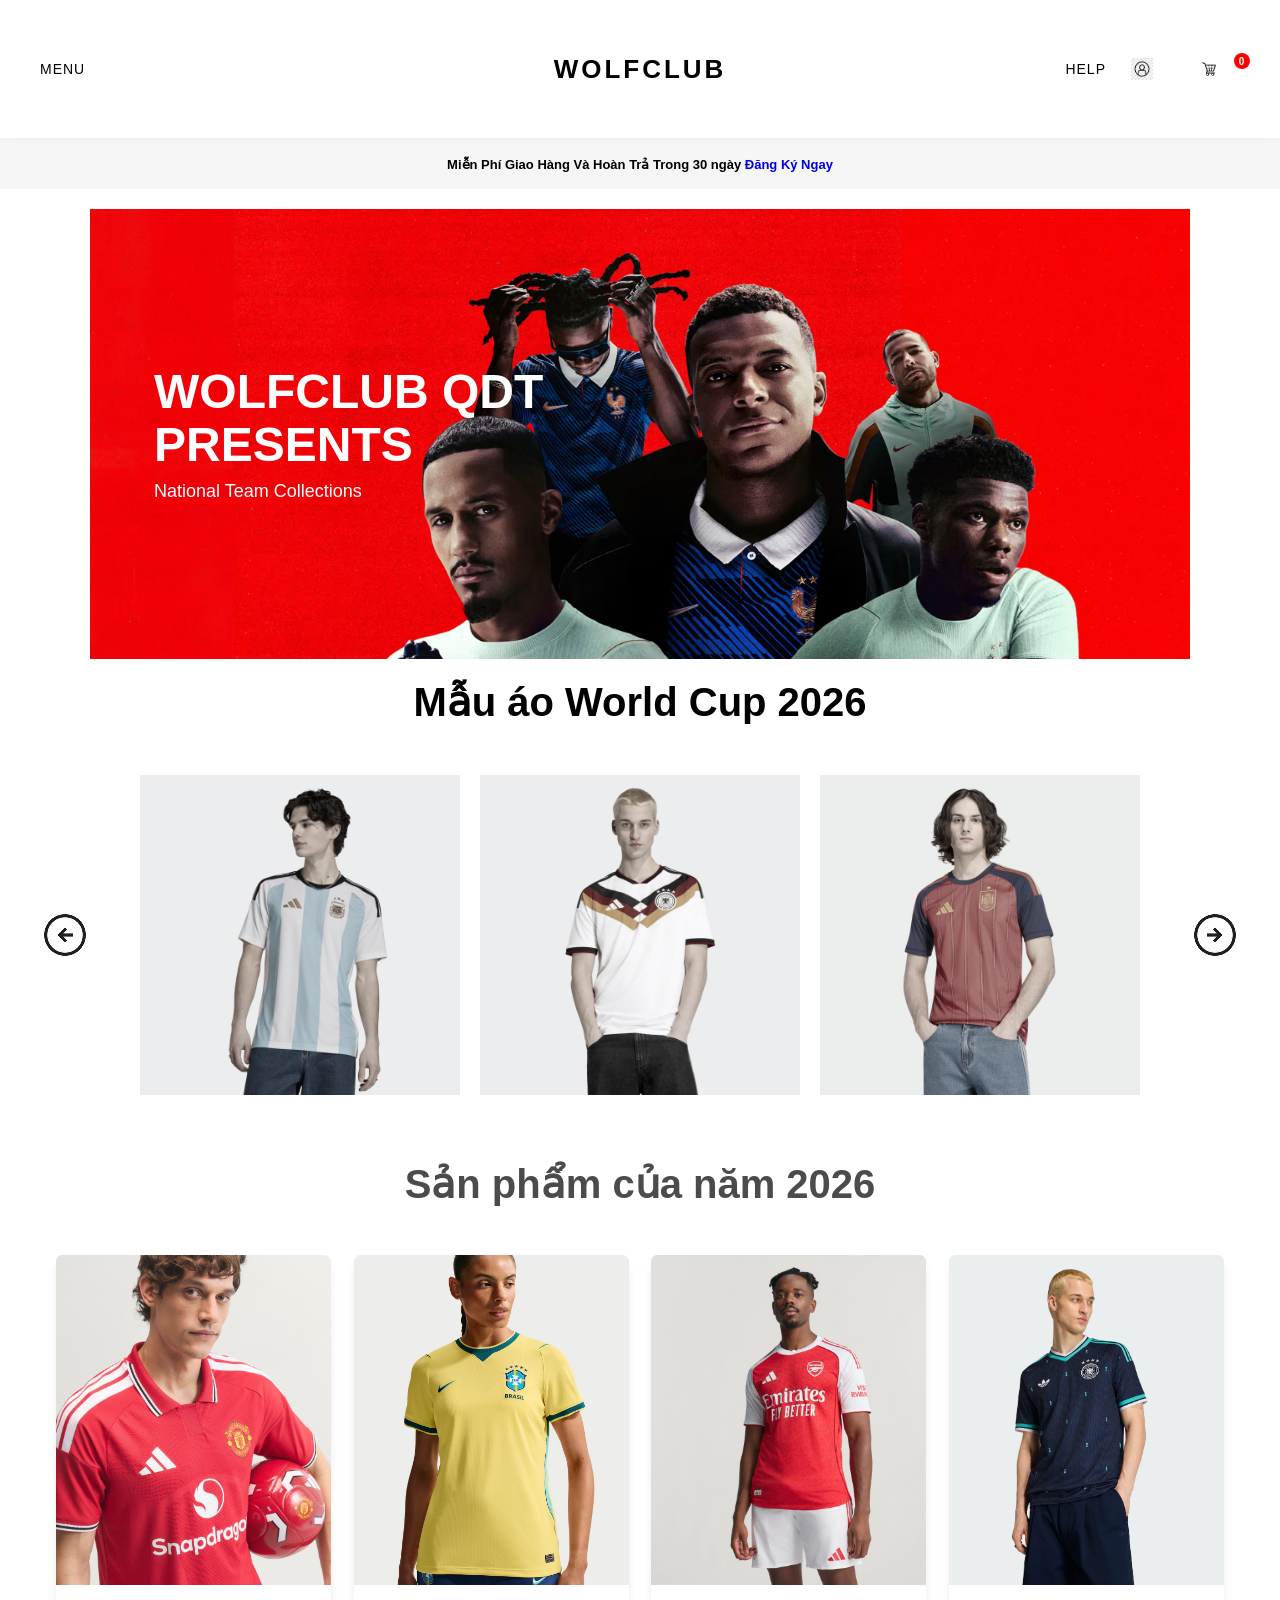
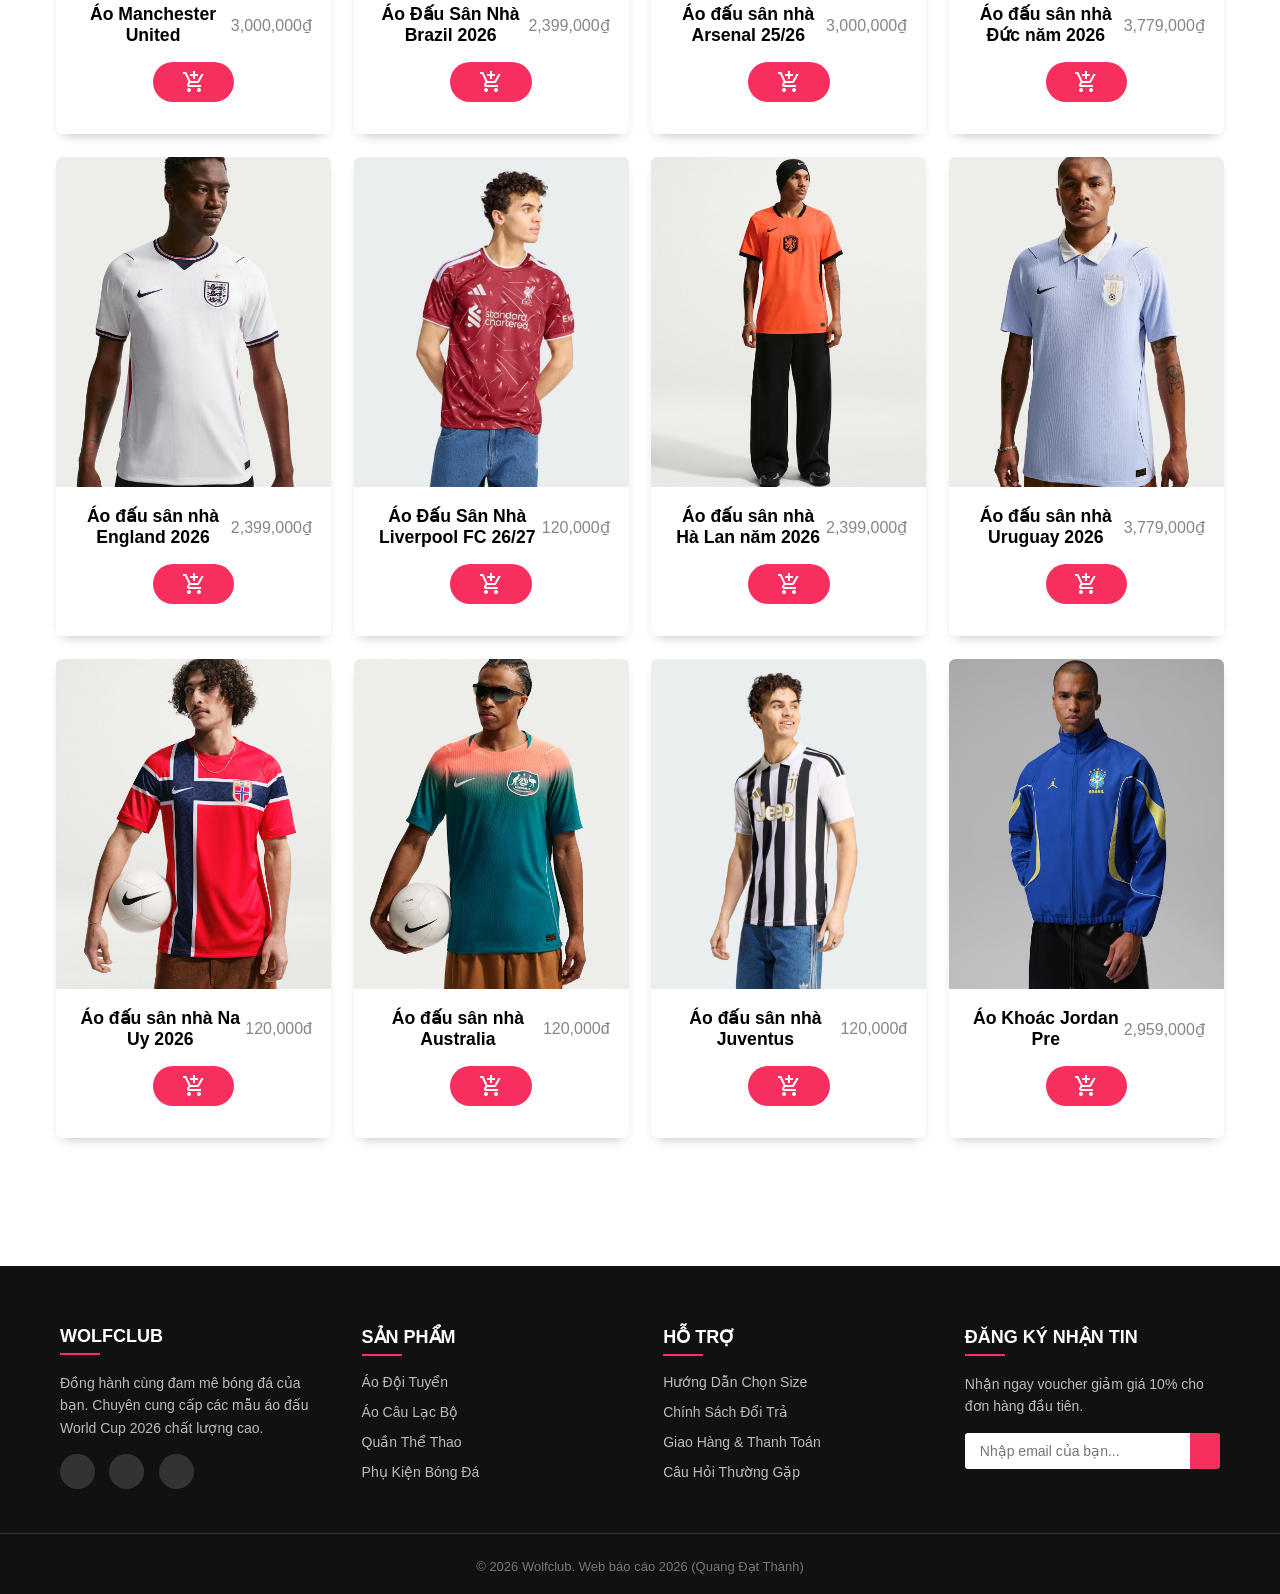
==== commit 9001dbbd: "giohang" ====
--- a/index.html
+++ b/index.html
@@ -32,7 +32,7 @@
                 </li>
                 
                 <li>
-                    <a href="cart.html" class="nav-icon-link cart-wrapper">
+                    <a href="thanhtoan.html" class="nav-icon-link cart-wrapper">
                         <img src="img/iconshoping.jpg" alt="Giỏ hàng" class="custom-icon">
                         <span class="cart-dot">0</span>
                     </a>
@@ -90,7 +90,7 @@
 						</a>
 						<span class="giasp">3,000,000₫</span>
 					</div>
-				    <a href="#" class="nutsp"><span class="material-symbols-outlined">add_shopping_cart</span></a>
+				    <a href="javascript:void(0)" class="nutsp" onclick="themVaoGio('mu')"><span class="material-symbols-outlined">add_shopping_cart</span></a>
 				</div>
 			</div>
 			
@@ -108,7 +108,7 @@
 						</a>
 						<span class="giasp">2,399,000₫</span>
 					</div>
-				    <a href="#" class="nutsp"><span class="material-symbols-outlined">add_shopping_cart</span></a>
+				    <a href="javascript:void(0)" class="nutsp" onclick="themVaoGio('brazil')"><span class="material-symbols-outlined">add_shopping_cart</span></a>
 				</div>
 			</div>
 			
@@ -126,7 +126,7 @@
 						</a>
 						<span class="giasp">3,000,000₫</span>
 					</div>
-				    <a href="#" class="nutsp"><span class="material-symbols-outlined">add_shopping_cart</span></a>
+				    <a href="javascript:void(0)" class="nutsp" onclick="themVaoGio('arsenal')"><span class="material-symbols-outlined">add_shopping_cart</span></a>
 				</div>
 			</div>
 			
@@ -144,7 +144,7 @@
 						</a>
 						<span class="giasp">3,779,000₫</span>
 					</div>
-				    <a href="#" class="nutsp"><span class="material-symbols-outlined">add_shopping_cart</span></a>
+				    <a href="javascript:void(0)" class="nutsp" onclick="themVaoGio('duc')"><span class="material-symbols-outlined">add_shopping_cart</span></a>
 				</div>
 			</div>
 			
@@ -162,7 +162,7 @@
 						</a>
 						<span class="giasp">2,399,000₫</span>
 					</div>
-				    <a href="#" class="nutsp"><span class="material-symbols-outlined">add_shopping_cart</span></a>
+				    <a href="javascript:void(0)" class="nutsp" onclick="themVaoGio('england')"><span class="material-symbols-outlined">add_shopping_cart</span></a>
 				</div>
 			</div>
 			
@@ -178,9 +178,9 @@
 					    <a href="sanpham/product1.html?id=liverpool" class="link-chi-tiet">
 						    <span class="tensp">Áo Đấu Sân Nhà Liverpool FC 26/27</span>
 						</a>
-						<span class="giasp">120,000đ</span>
-					</div>
-				    <a href="#" class="nutsp"><span class="material-symbols-outlined">add_shopping_cart</span></a>
+						<span class="giasp">120,000₫</span>
+					</div>
+				    <a href="javascript:void(0)" class="nutsp" onclick="themVaoGio('liverpool')"><span class="material-symbols-outlined">add_shopping_cart</span></a>
 				</div>
 			</div>
 			
@@ -198,7 +198,7 @@
 						</a>
 						<span class="giasp">2,399,000₫</span>
 					</div>
-				    <a href="#" class="nutsp"><span class="material-symbols-outlined">add_shopping_cart</span></a>
+				    <a href="javascript:void(0)" class="nutsp" onclick="themVaoGio('halan')"><span class="material-symbols-outlined">add_shopping_cart</span></a>
 				</div>
 			</div>
 			
@@ -216,7 +216,7 @@
 						</a>
 						<span class="giasp">3,779,000₫</span>
 					</div>
-				    <a href="#" class="nutsp"><span class="material-symbols-outlined">add_shopping_cart</span></a>
+				    <a href="javascript:void(0)" class="nutsp" onclick="themVaoGio('uruguay')"><span class="material-symbols-outlined">add_shopping_cart</span></a>
 				</div>
 			</div>
 			
@@ -234,7 +234,8 @@
 						</a>
 						<span class="giasp">120,000đ</span>
 					</div>
-				    <a href="#" class="nutsp"><span class="material-symbols-outlined">add_shopping_cart</span></a>
+				    <a href="javascript:void(0)" class="nutsp" onclick="themVaoGio('nauy')"><span class="material-symbols-outlined">add_shopping_cart</span></a>
+						
 				</div>
 			</div>
 			
@@ -252,7 +253,7 @@
 						</a>
 						<span class="giasp">120,000đ</span>
 					</div>
-				    <a href="#" class="nutsp"><span class="material-symbols-outlined">add_shopping_cart</span></a>
+				    <a href="javascript:void(0)" class="nutsp" onclick="themVaoGio('australia')"><span class="material-symbols-outlined">add_shopping_cart</span></a>	
 				</div>
 			</div>
 			
@@ -270,7 +271,8 @@
 						</a>
 						<span class="giasp">120,000đ</span>
 					</div>
-				    <a href="#" class="nutsp"><span class="material-symbols-outlined">add_shopping_cart</span></a>
+				    <a href="javascript:void(0)" class="nutsp" onclick="themVaoGio('juventus')	"><span class="material-symbols-outlined">add_shopping_cart</span></a>
+					
 				</div>
 			</div>
 			
@@ -288,7 +290,8 @@
 						</a>
 						<span class="giasp">2,959,000₫</span>
 					</div>
-				    <a href="#" class="nutsp"><span class="material-symbols-outlined">add_shopping_cart</span></a>
+				    <a href="javascript:void(0)" class="nutsp" onclick="themVaoGio('jordan')		"><span class="material-symbols-outlined">add_shopping_cart</span></a>
+					
 				</div>
 			</div>
 			
@@ -342,5 +345,6 @@
         <p>&copy; 2026 Wolfclub. Web báo cáo 2026 (Quang Đạt Thành)</p>
     </div>
 </footer>
+<script src="js/giohang.js"></script>
 </body>
 </html>
--- a/css/menu.css
+++ b/css/menu.css
@@ -644,4 +644,176 @@
 		grid-template-columns: repeat(1, 1fr);	
 	}
 }
-	
+
+/* ==================================================
+   GIAO DIỆN TRANG THANH TOÁN / GIỎ HÀNG (THANHTOAN.HTML)
+================================================== */
+body.thanhtoan-body { 
+    background-color: #f8f9fa; /* Chỉ đổi nền xám cho riêng trang thanh toán */
+}
+
+.cart-wrapper { 
+    max-width: 1200px; 
+    margin: 40px auto; 
+    padding: 0 20px; 
+    font-family: Arial, sans-serif; 
+    display: flex; 
+    gap: 30px; 
+    align-items: flex-start; 
+}
+
+.cart-left { flex: 2; }
+.cart-right { flex: 1; }
+
+.cart-header { 
+    display: flex; 
+    justify-content: space-between; 
+    align-items: baseline; 
+    margin-bottom: 20px; 
+    border-bottom: 2px solid #eee; 
+    padding-bottom: 10px; 
+}
+.cart-header h2 { font-size: 24px; color: #333; }
+.cart-header span { color: #555; }
+
+/* Khung chứa các sản phẩm */
+.cart-items-container { 
+    background: white; 
+    padding: 20px; 
+    border-radius: 8px; 
+    box-shadow: 0 1px 3px rgba(0,0,0,0.05); 
+    margin-bottom: 20px; 
+}
+.cart-item { 
+    display: flex; 
+    gap: 20px; 
+    border-bottom: 1px solid #eee; 
+    padding: 20px 0; 
+    position: relative; 
+}
+.cart-item:last-child { border-bottom: none; }
+
+.item-img { 
+    width: 100px; 
+    height: 100px; 
+    border: 1px solid #eee; 
+    border-radius: 4px; 
+    object-fit: cover; 
+}
+
+/* Nút xóa sản phẩm hình tròn nhỏ */
+.btn-remove { 
+    position: absolute; 
+    top: 15px; 
+    left: -10px; 
+    background: #999; 
+    color: white; 
+    border: none; 
+    border-radius: 50px; 
+    width: 20px; 
+    height: 20px; 
+    font-size: 10px; 
+    cursor: pointer; 
+    z-index: 10;
+}
+.btn-remove:hover { background: red; }
+
+.item-details { 
+    flex: 1; 
+    display: flex; 
+    flex-direction: column; 
+    justify-content: space-between; 
+}
+.item-name { font-size: 16px; font-weight: bold; color: #333; text-transform: uppercase; }
+.item-size { 
+    font-size: 13px; 
+    color: #666; 
+    background: #f1f1f1; 
+    padding: 3px 8px; 
+    border-radius: 3px; 
+    display: inline-block; 
+    margin-top: 5px; 
+    width: fit-content; 
+}
+
+.item-price-qty { display: flex; justify-content: space-between; align-items: flex-end; }
+.item-price { font-size: 16px; font-weight: bold; color: #333; }
+
+/* Bộ tăng giảm số lượng */
+.qty-controls { display: flex; border: 1px solid #ddd; border-radius: 4px; overflow: hidden; }
+.qty-controls button { background: white; border: none; width: 30px; height: 30px; cursor: pointer; font-size: 16px; }
+.qty-controls button:hover { background: #f1f1f1; }
+.qty-controls input { 
+    width: 40px; 
+    text-align: center; 
+    border: none; 
+    border-left: 1px solid #ddd; 
+    border-right: 1px solid #ddd; 
+    outline: none; 
+    font-weight: bold;
+}
+
+/* Khung Ghi chú */
+.cart-note { 
+    background: white; 
+    padding: 20px; 
+    border-radius: 8px; 
+    box-shadow: 0 1px 3px rgba(0,0,0,0.05); 
+}
+.cart-note h4 { margin-bottom: 15px; font-size: 15px; }
+.cart-note textarea { 
+    width: 100%; 
+    height: 100px; 
+    padding: 10px; 
+    border: 1px solid #ddd; 
+    border-radius: 4px; 
+    resize: none; 
+    margin-bottom: 15px; 
+    outline: none;
+}
+
+/* Cột tóm tắt đơn hàng bên phải */
+.summary-box { 
+    background: white; 
+    padding: 20px; 
+    border-radius: 8px; 
+    box-shadow: 0 1px 3px rgba(0,0,0,0.05); 
+    margin-bottom: 20px; 
+}
+.summary-box h3 { font-size: 18px; border-bottom: 1px solid #eee; padding-bottom: 15px; margin-bottom: 15px; }
+.total-line { display: flex; justify-content: space-between; align-items: center; margin-bottom: 15px; }
+.total-line span { font-weight: bold; font-size: 16px; }
+.total-price { color: red; font-size: 24px !important; font-weight: bold; }
+.summary-note { font-size: 12px; color: #666; margin-bottom: 20px; }
+
+/* Nút thanh toán đỏ */
+.btn-checkout { 
+    width: 100%; 
+    background: red; 
+    color: white; 
+    border: none; 
+    padding: 15px; 
+    font-size: 16px; 
+    font-weight: bold; 
+    border-radius: 4px; 
+    cursor: pointer; 
+    transition: 0.3s; 
+}
+.btn-checkout:hover { background: #cc0000; }
+
+/* Khung thông báo chính sách xanh dương */
+.policy-box { 
+    background: #e9f5f9; 
+    padding: 15px; 
+    border-radius: 8px; 
+    font-size: 13px; 
+    color: #333; 
+    line-height: 1.5; 
+    border: 1px solid #d0e7f0; 
+}
+
+/* Responsive trên điện thoại màn hình nhỏ */
+@media (max-width: 900px) { 
+    .cart-wrapper { flex-direction: column; } 
+    .cart-left, .cart-right { width: 100%; } 
+}
